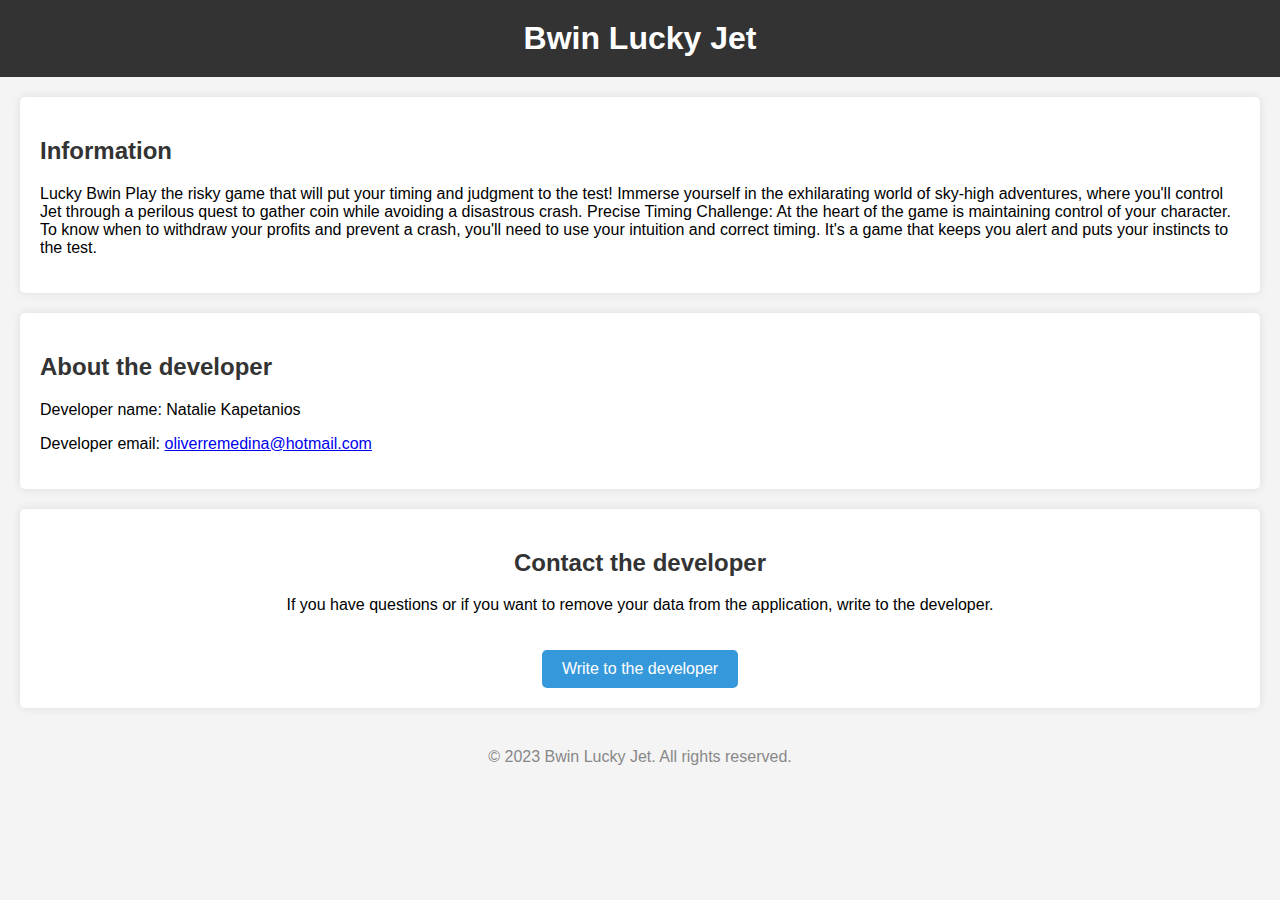
==== index.html @ 9e225657 "Add files via upload" ====
<!DOCTYPE html>
<html lang="en">
<head>
    <meta charset="UTF-8">
    <meta name="viewport" content="width=device-width, initial-scale=1.0">
    <link rel="stylesheet" href="styles.css">
    <title>Bwin Lucky Jet</title>
</head>
<body>
    <header>
        <h1>Bwin Lucky Jet</h1>
       
    </header>

    <section id="app-details">
        <h2>Information</h2>
        <p>Lucky Bwin Play the risky game that will put your timing and judgment to the test! Immerse yourself in the exhilarating world of sky-high adventures, where you'll control Jet through a perilous quest to gather coin while avoiding a disastrous crash.
Precise Timing Challenge: At the heart of the game is maintaining control of your character. To know when to withdraw your profits and prevent a crash, you'll need to use your intuition and correct timing. It's a game that keeps you alert and puts your instincts to the test.</p>

    </section>

    <section id="developer-details">
        <h2>About the developer</h2>
        <p>Developer name: Natalie Kapetanios</p>
        <p>Developer email: <a href="mailto:oliverremedina@hotmail.com">oliverremedina@hotmail.com</a></p>
    </section>

    <section id="contact-developer">
        <h2>Contact the developer</h2>
        <p>If you have questions or if you want to remove your data from the application, write to the developer.</p>
        <a href="mailto:oliverremedina@hotmail.com" class="contact-button">Write to the developer</a>
    </section>

    <footer>
        <p>&copy; 2023 Bwin Lucky Jet. All rights reserved.</p>
    </footer>
</body>
</html>
---- styles.css ----
body {
    font-family: 'Arial', sans-serif;
    margin: 0;
    padding: 0;
    background-color: #f4f4f4;
}

header {
    background-color: #333;
    color: #fff;
    padding: 20px;
    text-align: center;
}

header h1 {
    margin: 0;
    font-size: 2em;
}

header p {
    font-size: 1.2em;
}

section {
    background-color: #fff;
    padding: 20px;
    margin: 20px;
    border-radius: 5px;
    box-shadow: 0 0 10px rgba(0, 0, 0, 0.1);
}

section h2 {
    color: #333;
}

#contact-developer {
    text-align: center;
}

.contact-button {
    display: inline-block;
    padding: 10px 20px;
    margin-top: 20px;
    text-decoration: none;
    color: #fff;
    background-color: #3498db;
    border-radius: 5px;
    transition: background-color 0.3s ease;
}

.contact-button:hover {
    background-color: #2980b9;
}

footer {
    margin-top: 40px;
    text-align: center;
    color: #888;
}

@media screen and (max-width: 600px) {
    header h1 {
        font-size: 1.5em;
    }

    header p {
        font-size: 1em;
    }
}
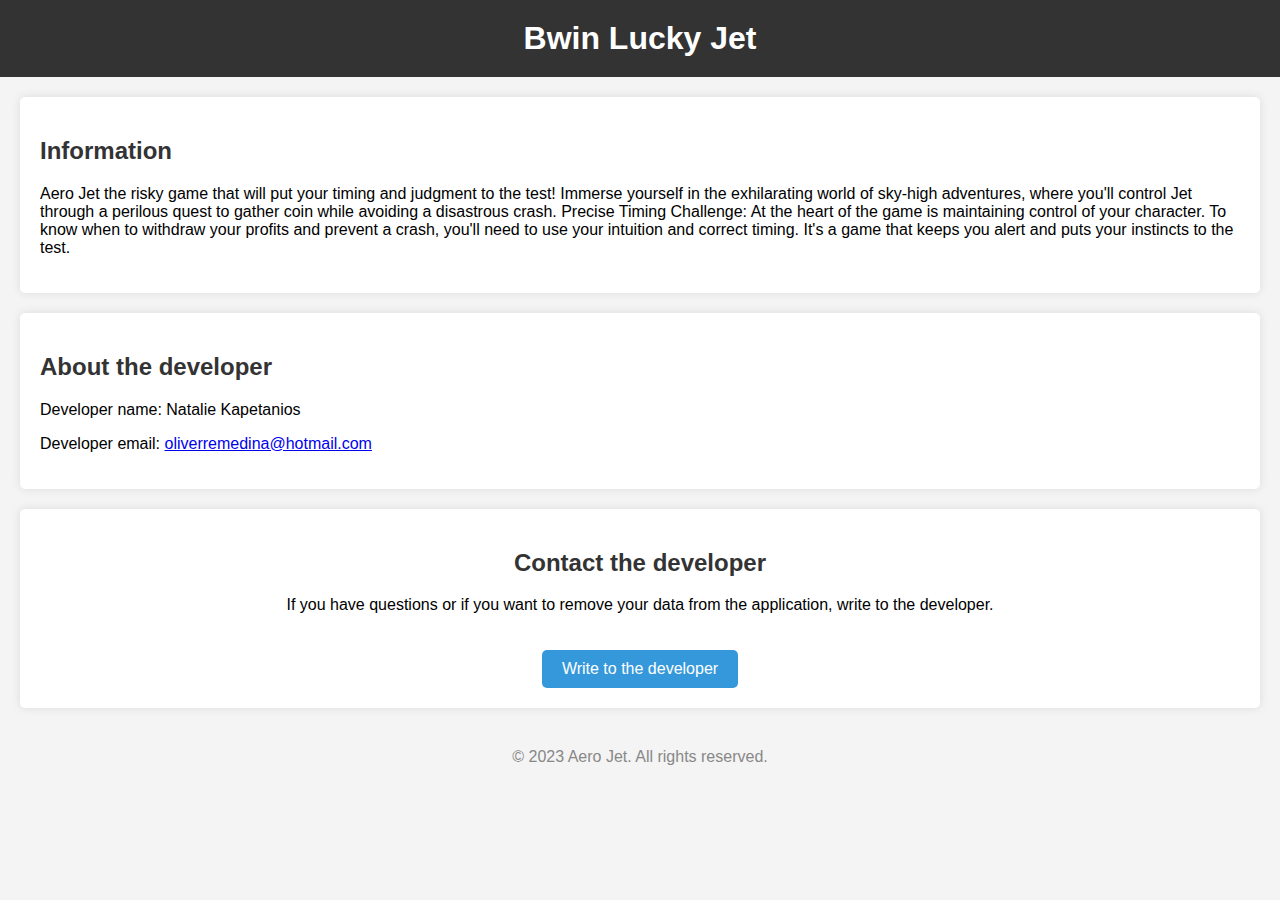
==== commit a50a16ef: "Update index.html" ====
--- a/index.html
+++ b/index.html
@@ -4,7 +4,7 @@
     <meta charset="UTF-8">
     <meta name="viewport" content="width=device-width, initial-scale=1.0">
     <link rel="stylesheet" href="styles.css">
-    <title>Bwin Lucky Jet</title>
+    <title>Aero Jet</title>
 </head>
 <body>
     <header>
@@ -14,7 +14,7 @@
 
     <section id="app-details">
         <h2>Information</h2>
-        <p>Lucky Bwin Play the risky game that will put your timing and judgment to the test! Immerse yourself in the exhilarating world of sky-high adventures, where you'll control Jet through a perilous quest to gather coin while avoiding a disastrous crash.
+        <p>Aero Jet the risky game that will put your timing and judgment to the test! Immerse yourself in the exhilarating world of sky-high adventures, where you'll control Jet through a perilous quest to gather coin while avoiding a disastrous crash.
 Precise Timing Challenge: At the heart of the game is maintaining control of your character. To know when to withdraw your profits and prevent a crash, you'll need to use your intuition and correct timing. It's a game that keeps you alert and puts your instincts to the test.</p>
 
     </section>
@@ -32,7 +32,7 @@
     </section>
 
     <footer>
-        <p>&copy; 2023 Bwin Lucky Jet. All rights reserved.</p>
+        <p>&copy; 2023 Aero Jet. All rights reserved.</p>
     </footer>
 </body>
 </html>
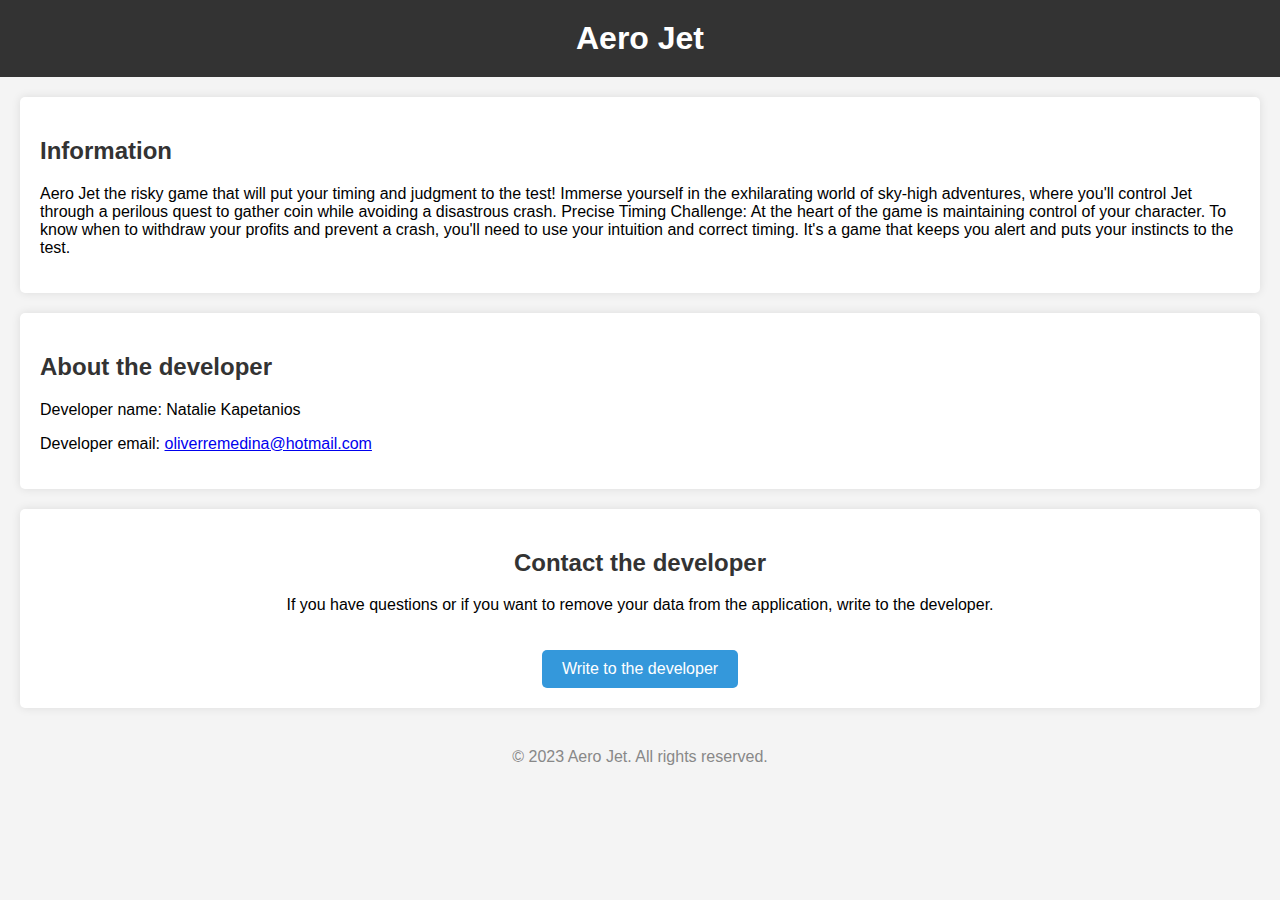
==== commit 3726ad53: "Update index.html" ====
--- a/index.html
+++ b/index.html
@@ -8,7 +8,7 @@
 </head>
 <body>
     <header>
-        <h1>Bwin Lucky Jet</h1>
+        <h1>Aero Jet</h1>
        
     </header>
 
